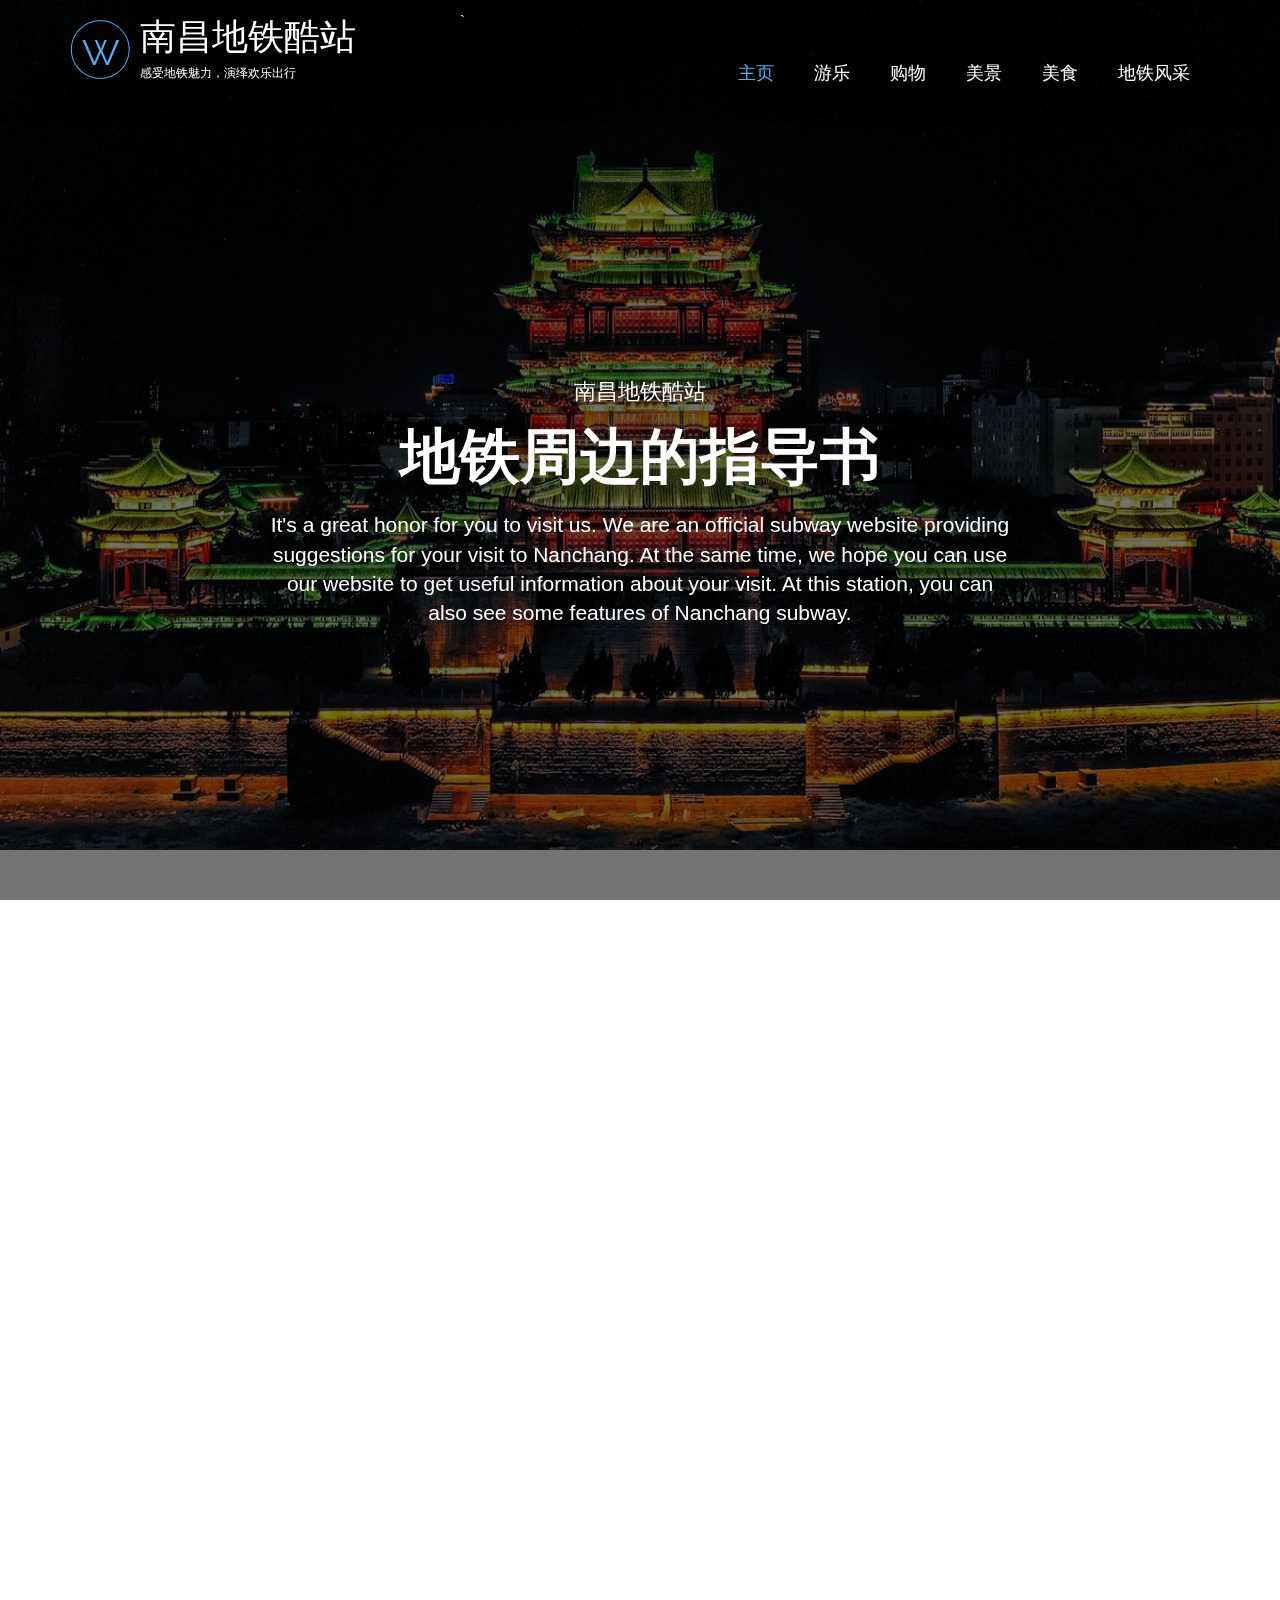
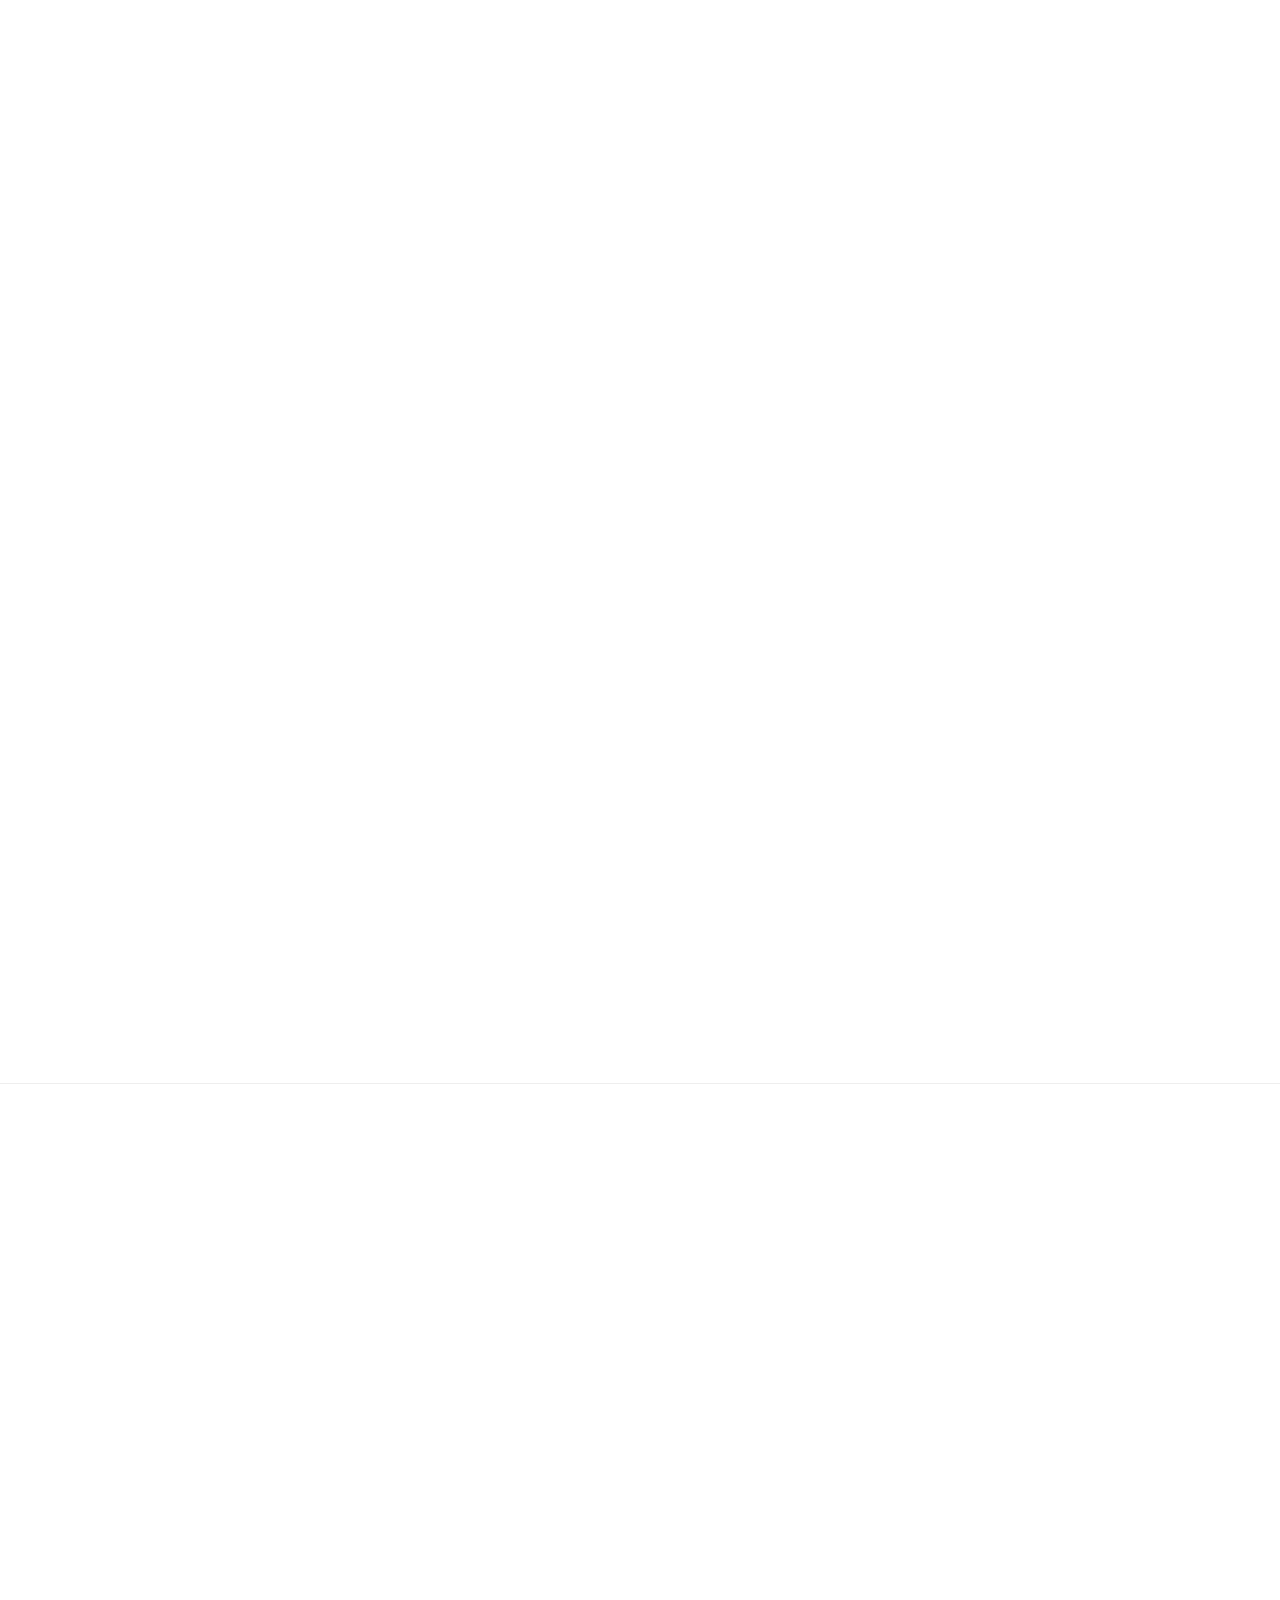
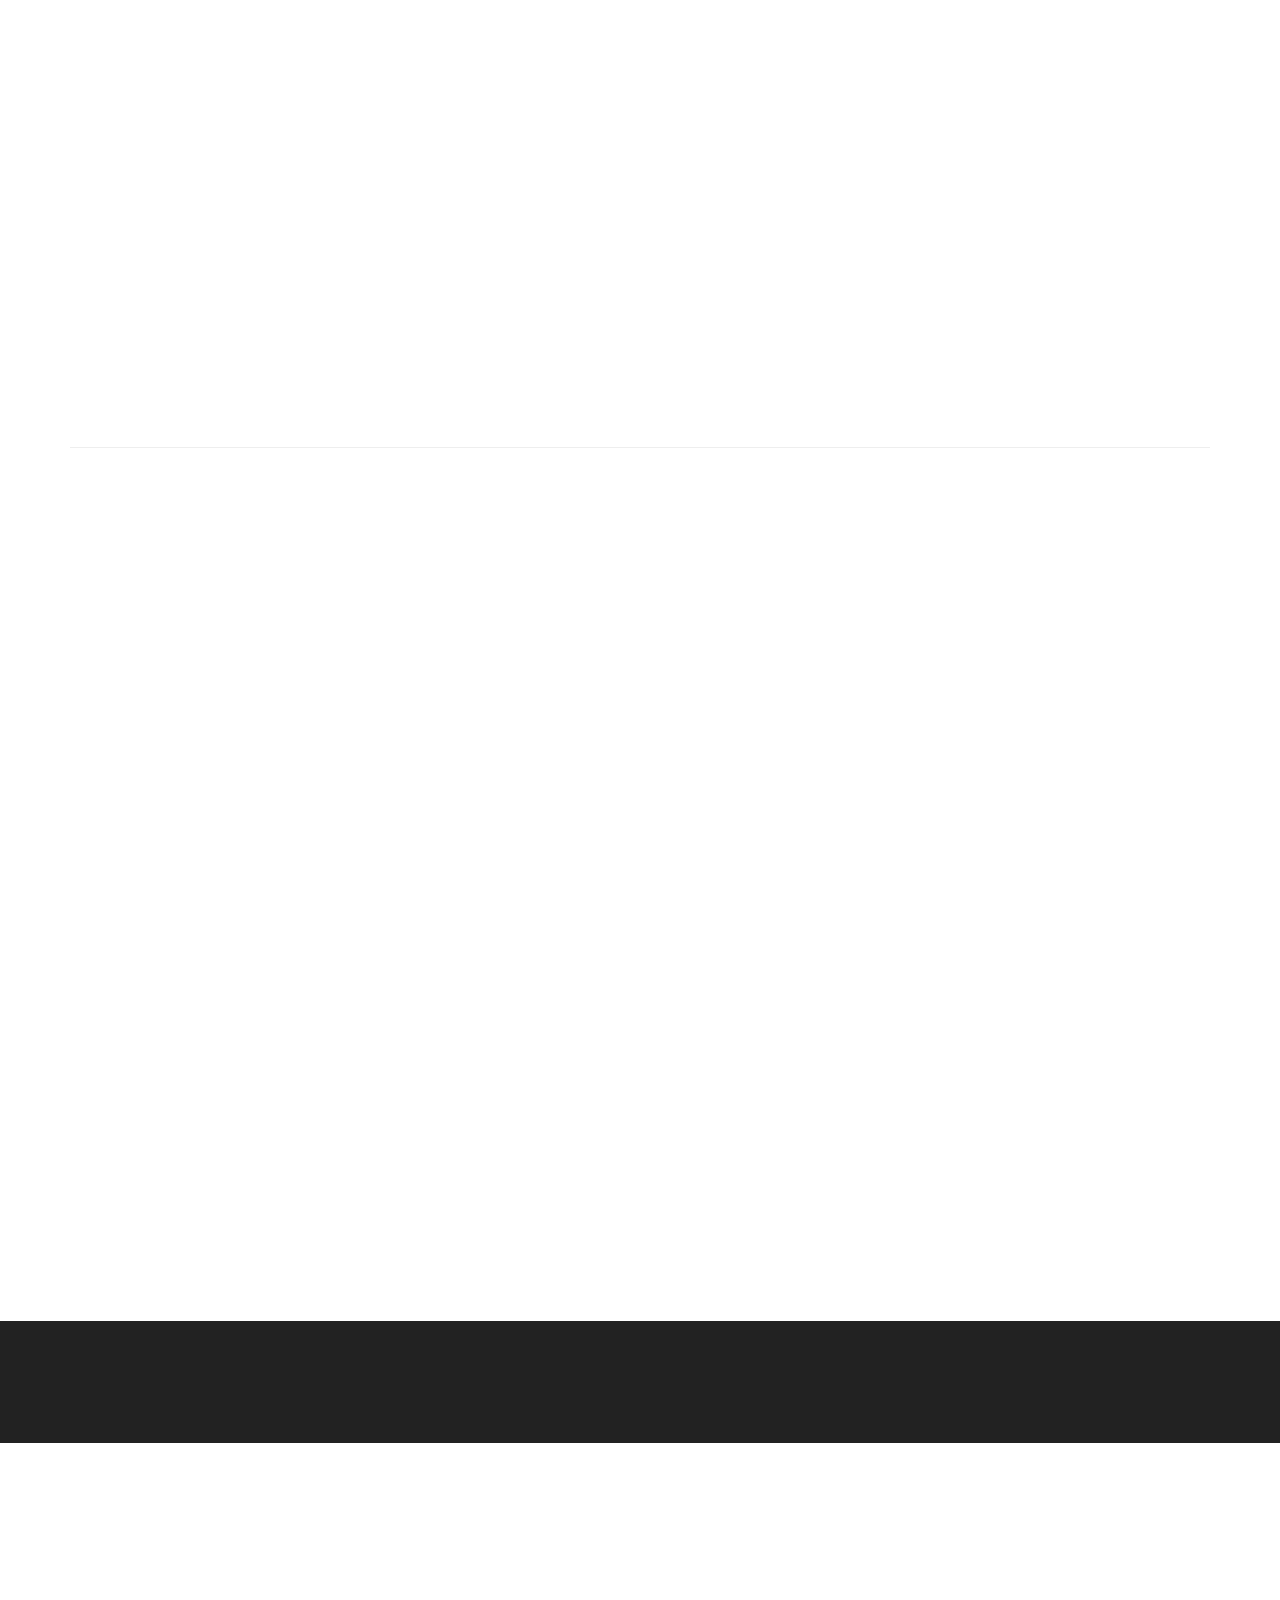
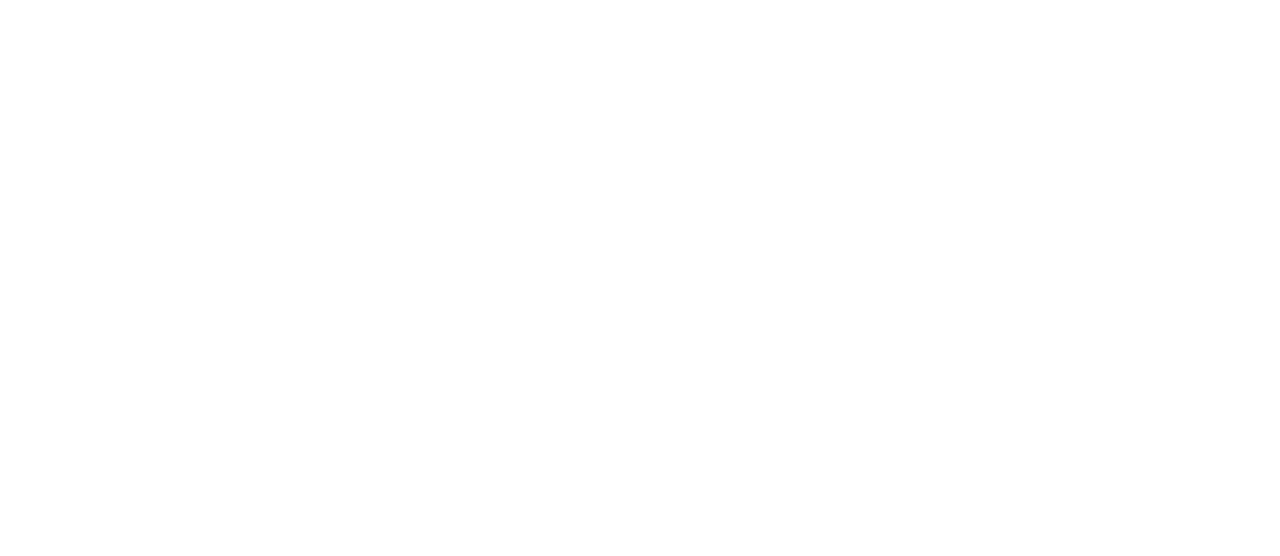
==== 网页大作业/code/code/index/index.html @ d095edf4 "主页" ====
﻿
<!DOCTYPE HTML>
<html>
   <head>
      <meta http-equiv="Content-Type" content="text/html; charset=UTF-8">
      <meta name="description" content="NanChang Metro/Subway HTML5">
      <meta name="author" content="NCU Software Xzh Zry Lzg">
      <meta name="viewport" content="width=device-width, initial-scale=1.0">
      <link rel="stylesheet" type="text/css" href="../css/bootstrap.css">
      <link rel="stylesheet" type="text/css" href="../css/font-awesome.4.6.0.css">
      <link href="../css/lightbox.css" rel="stylesheet" />
      <link href="../css/animate.min.css" rel="stylesheet">
      <link href="../css/style.css" rel="stylesheet">
   </head>
  <body>
      <header class="header fixed clearfix navbar navbar-fixed-top">
        <div class="container">
          <div class="row">
            <div class="col-md-4">
              <div class="header-left clearfix">
                <div class="logo smooth-scroll">
                  <a href="#"><img id="logo" src="../images/logo.png" alt="Worthy"></a>
                </div>
                
                <div class="site-name-and-slogan smooth-scroll">
                  <div class="site-name"><a href="">南昌地铁酷站</a></div>
                  <div class="site-slogan">感受地铁魅力，演绎欢乐出行</div>
                </div>
              </div>         
            </div>
           
              <div class="col-md-8">
                <div class="header-right clearfix">  
                  <div class="main-navigation animated">
                    `<nav class="navbar navbar-default" role="navigation">
                      <div class="container-fluid">
                        <div class="navbar-header">
                          <button type="button" class="navbar-toggle" data-toggle="collapse" data-target="#navbar-collapse-1">
                            <span class="sr-only">Toggle navigation</span>
                            <span class="icon-bar"></span>
                            <span class="icon-bar"></span>
                            <span class="icon-bar"></span>
                          </button>
                        </div>
                        <div class="collapse navbar-collapse scrollspy smooth-scroll" id="navbar-collapse-1">
                          <ul class="nav navbar-nav navbar-right">
                            <li class="active"><a href="">主页</a></li>
                            <li><a href="#">游乐</a></li>
                            <li><a href="#">购物</a></li>
                            <li><a href="#">美景</a></li>
                            <li><a href="#">美食</a></li>
                            <li><a href="#">地铁风采</a></li>
                          </ul>
                        </div>
                      </div>
                    </nav>
                  </div>
                </div>
              </div>
        </div>
      </div>
    </header>  


      <!-- 以上部分加入到你们的网页中去 -->


          <div id="banner" class="banner">
              <div id="circleContent" class="carousel slide">
            <div class="banner-image" style="position: relative; z-index: 0; background: none;">
              <div class="backstretch" style="left: 0px; top: 0px; margin: 0px; padding: 0px; height: 850px; width: 1730px; z-index: -999998; position: absolute;">
                  
                <div class="carousel-inner wow pulse">
                    <div class="item active">
                        <img style="height: 850px; width: 1730px;" src="../images/滕王阁.jpg" alt="First slide">
                        <div class="carousel-caption"></div>
                    </div>
                    <div class="item">
                        <img style="height: 850px; width: 1730px;" src="../images/八一大桥.jpg" alt="Second slide">
                        <div class="carousel-caption"></div>
                    </div>
                    <div class="item">
                        <img style="height: 850px; width: 1730px;" src="../images/万达茂.jpg" alt="Third slide">
                        <div class="carousel-caption"></div>
                    </div>
                     <div class="item">
                        <img style="height: 850px; width: 1730px;" src="../images/世纪广场.jpg" alt="Four slide">
                        <div class="carousel-caption"></div>
                    </div>
                </div>
                
              </div>
              </div>
            </div>
            <div class="banner-caption">
              <div class="container">
                <div class="row">
                  <div class="col-md-8 col-md-offset-2 object-non-visible animated object-visible fadeIn" data-animation-effect="fadeIn">
                    <h3 class="text-center">南昌地铁酷站</h3>
                    <h1 class="text-center"> 地铁周边的指导书</h1>
                    <p class="lead text-center">It's a great honor for you to visit us. We are an official subway website providing suggestions for your visit to Nanchang. At the same time, we hope you can use our website to get useful information about your visit. At this station, you can also see some features of Nanchang subway.</p>
                  </div>
                </div>
              </div>
            </div>
          </div>
          
               
      <div class="section clearfix object-non-visible" data-animation-effect="fadeIn">
        <div class="container">
          <div class="row">
            <div class="col-md-12 wow bounceIn">
              <h1 id="about" class="title text-center">便捷 <span>南昌</span></h1>
              <p class="lead text-center">你可以方便快捷的乘坐地铁，通过使用手机APP"鹭鹭行"</p>
              <hr>
              <div class="space"></div>
              <div class="row">
                <div class="col-md-6">
                  <img class="wow bounceInLeft" src="../images/鹭鹭.png" alt="鹭鹭吉祥物">
                  <div class="space"></div>
                </div>
                <div class="col-md-6 wow bounceInRight">
                  <br><br>
                    <p><br>"鹭鹭行APP"</p>
                    <p>10月15日上午，南昌地铁“鹭鹭行”APP上线启动仪式在1号线秋水广场站举行，南昌地铁移动支付扫码过闸功能正式试运营。</p>
                    <p class="xuzhi">使用须知：</p>
                    <ul class="list-unstyled">
                      <li><i class="fa fa-caret-right pr-10 text-colored"></i> 用户在下载“鹭鹭行”APP后，绑定任意一张“62”开头的银联卡并进行实名认证，即可扫码进出站</li>
                      <li><i class="fa fa-caret-right pr-10 text-colored"></i> 南昌地铁1号线、2号线首通段共40个站点均已实现两对进出站闸机扫码功能，并且之后会逐步实现全线所有闸机扫码进出站</li>
                      <li><i class="fa fa-caret-right pr-10 text-colored"></i> “鹭鹭行”APP将陆续开通银联IC卡、银联闪付过闸等支付方式，为广大乘客和外地游客提供更为便捷的出行体验</li>
                      <li><i class="fa fa-caret-right pr-10 text-colored"></i> ”鹭鹭行”APP在为乘客提供扫码乘车服务的同时，还设置了站点导航、班车查询、失物招领、城市生活等便民服务版块，极大程度地方便了市民出行</li>
                      <li><i class="fa fa-caret-right pr-10 text-colored"></i> “鹭鹭行”APP后续将继续升级应用，为市民提供公共、生活、娱乐、商业等地铁出行综合服务，全方位地满足广大市民地铁出行的需求，让“便捷出行”升级为“智慧出行”。</li>
                    </ul>
                  </div>
              </div>
              
              <hr/>
              <div class="space"></div>
              <div class="space"></div>
              <div  class="row">
                <div class="col-md-12 wow bounceIn">
                  <h1 id="about" class="title text-center">食在 <span>南昌</span></h1>
                  <p class="lead text-center">你可以通过本站获取到美食信息，满足你的吃货欲望</p>
                </div>
              </div>
              <hr>
              <div class="space"></div>
              <div class="space"></div>
              <div class="space"></div>
              <div class="row">  	 			
                  <div class="text-center col-md-4" >
                        <a href="../images/南昌拌粉.jpg" data-lightbox="roadtrip" data-title="南昌拌粉是江西省南昌市的一道风味小吃，属赣菜系。将米粉放入沸水中涮热后装盘
                        并放入剁椒、花生米、萝卜丁、食用油、酱油、葱花等佐料调拌而成，可根据个人口味进行佐料的比例搭配。一般南昌人吃米粉，主要是凉拌米粉、炒米粉、泡米粉，也可搭配到别的菜肴里
                        。"><img  src="../images/南昌拌粉.jpg"  alt="div1-1" class="img-circle img-thumbnail wow rollIn" 
                                  data-wow-duration="1.5s" data-wow-delay="0s" style="background-color: #FFFFB4FF;"></a> 
                                  <hr>
                                  <div class="space"></div>
                                  <p class=" wow rollIn" data-wow-duration="1.5s" data-wow-delay="0s">南昌拌粉</p>
                                  <div class="space"></div>
                   </div>
                   
                  <div class="text-center col-md-4">
                        <a href="../images/瓦罐汤.jpg" data-lightbox="roadtrip" data-title="南昌煨汤，又名南昌瓦罐汤。尤以南昌民间饭庄最为有名，是江西南昌地区的特色名菜，
                        完全采用民间传统的煨汤方法，以土质陶器为瓦罐，精配食物，加以天然矿泉水为原料，置入1米方圆的巨型大缸内，以硬质木炭火恒温传统式六面受热，煨制达7小时
                        以上，过程是160℃煨2 到3小时，接着降温到120℃煨2个小时左右，再用文火慢慢煨。汤馆每天一大早就选用上好原料现煲的小罐汤在一人高的大缸中，慢火煨一天后就变成了又浓又香的滋补品。
                        瓦罐的妙处在于土质陶器，秉阴阳之性含五行之功效，久煨之下原料鲜味及营养成分充分溶解于汤中，其
                        味鲜香淳浓。"><img src="../images/瓦罐汤.jpg" alt="div1-2" class="img-circle img-thumbnail wow rollIn" data-wow-duration="1.5s" data-wow-delay="0s"style="background-color: #FFFFB4FF;"></a>
                        <hr>
                        <div class="space"></div>
                        <p class=" wow rollIn" data-wow-duration="1.5s" data-wow-delay="0s">瓦罐汤</p>
                        <div class="space"></div>
                  </div>
           
                  <div class="text-center col-md-4">	
                        <a href="../images/蒜蓉小龙虾.jpg" data-lightbox="roadtrip" data-title="蒜蓉小龙虾：远远的就能闻到香气扑鼻，虾肉Q弹十分入味，虾黄满满。 剥掉虾味吃法非常的
                        简单腌制虾壳一掰开就能将整个虾全部取出。最后一步捏住虾皇扯开身子，把虾线去掉之后。吓背上的红皮那层肉。千万不要扔掉。那里的虾青素最多虾青素有着防衰老的作用，味道好吃，
                        而且还特别的美味。这样一道美味又好吃的蒜蓉"><img src="../images/蒜蓉小龙虾.jpg" alt="div1-3" class="img-circle img-thumbnail wow rollIn" data-wow-duration="1.5s"
                         data-wow-delay="0s" style="background-color: #FFFFB4FF;"></a>      
                        <hr>
                                  <div class="space"></div>
                                  <p class=" wow rollIn" data-wow-duration="1.5s" data-wow-delay="0s">蒜蓉小龙虾</p>
                                  <div class="space"></div>
                  </div>	   	 		  	
                  </div>
              </div>
              <div class="space"></div>
              <div class="space"></div>
            </div>
          </div>
        </div>
    </div>

    <div  class="row">
      <div class="col-md-12 wow bounceIn">
        <h1 id="about" class="title text-center">玩在 <span>南昌</span></h1>
        <p class="lead text-center">通过本站你可以获得如何通过地铁路线，把南昌玩一个遍</p>
      </div>
    </div>
    <hr>
    <div class="container">
        <div  class="row">
          <div class="col-md-2" >
            
          </div>
            <div class="col-md-8" >
                <img class="wow rollIn" src="../images/南昌地铁.png" ></img> 
            </div>  
            <div class="col-md-2" >
            
              </div>

              <div class="container wow bounceIn" data-wow-duration="1.0s"
              data-wow-delay="1.5s"  style="position: relative;">
                  <div class="labels">
                  <a id="label1" class="label" href="#" style="display: inline;"><font style="vertical-align: inherit;"><font style="vertical-align: inherit;">
                   </font></font><p><font style="vertical-align: inherit;"><img class="col-md-6" src="../images/瑶湖.jpg" style="position: relative; width: 400px;height:400px"></img>
                    <font class="col-md-6" style="top:50px;vertical-align: inherit;">瑶湖坐落于南昌市高新区，是南昌地区最大的内陆天然湖泊，现有水面15.25平方公里，是南昌地区最大的天然湖泊。与南昌市已开发的青山湖
                      ，艾溪湖连成一线，昌万公路贯穿湖心而过，福银高速（G70）沿湖东侧而过。<br>瑶湖坐落于南昌市高新区，瑶湖湖面呈长方形，自南向北分为上瑶湖、中瑶湖、下瑶湖。湖盆平坦，湖面开阔，碧水盈盈，春
                      夏之际，荷花吐艳，经菱飘香游鱼嬉戏婀娜秀美；秋色之时，数以万计的珍奇候鸟遨游湖面，一片莺歌燕舞景象，美不胜收。</font></font></p>
                  <span>
                  </span></a>
                  <a id="label2" class="label" href="#" style="display: inline;"><font style="vertical-align: inherit;"><font style="vertical-align: inherit;">
                   </font></font><p><font style="vertical-align: inherit;"><img class="col-md-6"  src="../images/滕王阁.jpg" style="position: relative; width: 400px;height:400px"></img>
                    <font class="col-md-6" style="top:20px;vertical-align: inherit;">滕王阁，江南三大名楼之一，位于江西省南昌市西北部沿江路赣江东岸，始建于唐永徽四年（公元653年），因唐太宗李世民之弟——滕王李元婴始建而得
                      名，又因初唐诗人王勃诗句“落霞与孤鹜齐飞，秋水共长天一色”而流芳后世。
                      <br><br>
                        唐贞观十三年（公元639年），唐高祖李渊第二十二子、唐太宗李世民之弟李元婴被封于山东滕州，为滕王。他于滕州筑一阁楼名曰“滕王阁”（已被毁）。唐显庆四年（公元659年），
                        滕王李元婴调任江南洪州（今江西南昌）都督，因其思念故地滕州，修筑了著名的“滕王阁”。滕王阁因王勃的《滕王阁序》为后人熟知，成为永恒的经典。
                        <br><br>
                        滕王阁与湖北武汉黄鹤楼、湖南岳阳楼并称为“江南三大名楼”。历史上的滕王阁先后共重建达29次之多，屡毁屡建。
                        <br><br>
                        2018年10月29日，南昌滕王阁旅游区被文化和旅游部批准为国家AAAAA级旅游景区。</font></font></p>
                  <span>
                  </span></a>
                  <a id="label3" class="label" href="#" style="display: inline;"><font style="vertical-align: inherit;"><font style="vertical-align: inherit;">
                  </font></font><p><font style="vertical-align: inherit;"><img class="col-md-6"  src="../images/八一广场.jpg" style="position: relative; width: 400px;height:400px"></img>
                    <font class="col-md-6" style="top:50px;vertical-align: inherit;">八一广场
                      如今的八一广场，于八一南昌起义暨建军90周年时重新改造亮相，美轮美奂，又被人称为万人广场，开阔的空地上可容万人，平时早晨也会有很多喜欢放风筝
                      的老者，如果航拍，我比较建议在早晨8点以后，而且是限高区域（120米）。 </font></font></p>
                  <span>
                  </span></a>
                  <a id="label4" class="label" href="#" style="display: inline;"><font style="vertical-align: inherit;"><font style="vertical-align: inherit;">
                  </font></font><p><font style="vertical-align: inherit;"><img class="col-md-6" src="../images/秋水广场.jpg" style="position: relative; width: 400px;height:400px"></img>
                    <font class="col-md-6" style="top:50px; vertical-align: inherit;">江西南昌，人杰地灵，南昌市秋水广场于2004年1月28日落成，位于南昌市红谷滩新区的赣江之滨，与名振天下的滕王阁隔江相望，依《滕王
                      阁序》中名句“落霞与孤鹜齐飞，秋水共长天一色”而命名，位于江西省南昌市红谷滩新区的赣江之滨，秋水广场东边是赣江，西边是南昌市委、市政府，南边是南昌大桥，北边是八一大桥，和秋水广场连在一起的是
                      赣江市民公园全亚洲最高最大的音乐喷泉群，南昌市秋水广场广场总体平面为月牙形，依江而立。江岸线长1100米，最宽处110米。世界第二超级音乐喷泉 南昌秋水广场拥有目前全国最大的音乐喷泉群。 音乐喷泉位于秋水
                      广场的中心地带，秋水广场的临江位置建有一个长280米、宽25米的大型江边悬挑平台。共配置了包括中心主喷、环形高喷、圆形摇摆喷泉和数控跑泉在内的共22个水景，水景长达800米，共装有636台水泵、1591个喷头，秋水
                      广场喷泉主喷为128米，秋水广场音乐喷泉为亚洲最大的音乐喷泉群，是国际化观光旅游的大型休闲广场。</font></font></p>
                  <span>
                  </span></a>
                  <a id="label5" class="label" href="#" style="display: inline;"><font style="vertical-align: inherit;"><font style="vertical-align: inherit;">
                  </font></font><p><font style="vertical-align: inherit;"><img class="col-md-6" src="../images/艾溪湖.jpg" style="position: relative; width: 400px;height:400px"></img>
                    <font class="col-md-6" style="top:50px;vertical-align: inherit;">艾溪湖湿地公园是江西省南昌市唯一的一块典型城市天然湿地，位于高新开发区艾溪湖东岸，占地2500余亩，于2007年9月开建。
                    <br>洪城之东，有艾田数亩，葱郁茂盛，有溪穿田而过，土人谓之“艾溪”，溯流而上，有洼地数顷，水汇聚于此，渐成汪洋之势，曰:“艾溪湖”。登临高处，放眼望去，碧波荡漾，气象万千，俨然有洞庭之魂、鄱阳之势力，其美非言辞能达。
                  <br>公园建成后,逐步与天香园候鸟公园连为一体,成为鄱阳湖候鸟通道。而艾溪湖4.5平方公里的水面也将与2500余亩土地一起将构成自然、立体的森林湿地体系，成为南昌继梅岭之后的又一个天然绿肺。</font></font></p>
                  <span>
                  </span></a>
                  </div>
                  <div class="description"><p></p><a href="#"><font style="vertical-align: inherit;"><font style="vertical-align: inherit;"><i class="fa fa-paper-plane" style="font-size:24px"></i>
                  </font></font></a></div>
                  
                  </div>

          </div>
    </div>
    
    <div class="space"></div>
    <div class="space"></div>
    <div class="space"></div>
    
    <div class="section">
      <div class="container">
        <h1 id="about" class="title text-center wow bounceIn">地铁<span>风采</span></h1>
        <div class="separator"></div>
        <p class="lead text-center wow bounceIn">在我们网站你可以看到南昌地铁的”风采“</p>
        <br>
        <hr>
       <div class="row object-non-visible" data-animation-effect="fadeIn">
        <div class="col-md-12">
      
              <div class="filters text-center">
                <ul class="nav nav-pills">
                  <li class="active"><a href="#" data-filter="*">All</a></li>
                  <li><a href="#" data-filter=".pepole">人物</a></li>
                  <li><a href="#" data-filter=".view">景色</a></li>
                  <li><a href="#" data-filter=".lu">小鲜鹭</a></li>
                  <li><a href="#" data-filter=".yi">一号线</a></li>
                </ul>
              </div>
                  <div class="isotope-container row grid-space-20" style="position: relative; height: 598.968px;">
                  <div class="col-sm-6 col-md-3 isotope-item pepole" style="position: absolute; left: 0px; top: 0px;">
                  <div class="image-box">
                  <div class="overlay-container">
                  <img src="../images/人物1.jpg" alt="">
                  <a class="overlay" data-toggle="modal" data-target="#project-1">
                  <i class="fa fa-search-plus"></i>
                  <span>《小鲜鹭疏导客流显威力》——南昌地铁党旗红摄影大赛一等奖</span>
                  </a>
                  </div>
                  <a class="btn btn-default btn-block" data-toggle="modal" data-target="#project-1">肖敏华（集团团委）</a>
                  </div>
                  
                  
                  
                  </div>
                  <div class="col-sm-6 col-md-3 isotope-item view" style="position: absolute; left: 242px; top: 0px;">
                  <div class="image-box">
                  <div class="overlay-container">
                  <img src="../images/瑶湖郁金香花展.jpg" alt="">
                  <a class="overlay" data-toggle="modal" data-target="#project-2">
                  <i class="fa fa-search-plus"></i>
                  <span>瑶湖郁金香花展</span>
                  </a>
                  </div>
                  <a class="btn btn-default btn-block" data-toggle="modal" data-target="#project-2">摄影：丁南昌</a>
                  </div>
                  
                  
                  
                  </div>
                  <div class="col-sm-6 col-md-3 isotope-item yi" style="position: absolute; left: 485px; top: 0px;">
                  <div class="image-box">
                  <div class="overlay-container">
                  <img src="../images/一号1.jpg" alt="">
                  <a class="overlay" data-toggle="modal" data-target="#project-3">
                  <i class="fa fa-search-plus"></i>
                  <span>2015年9月9日，1号线开始全线试运行</span>
                  </a>
                  </div>
                  <a class="btn btn-default btn-block" data-toggle="modal" data-target="#project-3">1号线开始全线试运行</a>
                  </div>
                  
                  
                  
                  </div>
                  <div class="col-sm-6 col-md-3 isotope-item lu" style="position: absolute; left: 727px; top: 0px;">
                  <div class="image-box">
                  <div class="overlay-container">
                  <img src="../images/小鲜鹭1.jpg" alt="">
                  <a class="overlay" data-toggle="modal" data-target="#project-4">
                  <i class="fa fa-search-plus"></i>
                  <span>志愿者“小鲜鹭”</span>
                  </a>
                  </div>
                  <a class="btn btn-default btn-block" data-toggle="modal" data-target="#project-4">志愿者合影一</a>
                  </div>
                  
                  
                  
                  </div>
                  <div class="col-sm-6 col-md-3 isotope-item lu" style="position: absolute; left: 0px; top: 199px;">
                  <div class="image-box">
                  <div class="overlay-container">
                  <img src="../images/小鲜鹭2.jpg" alt="">
                  <a class="overlay" data-toggle="modal" data-target="#project-5">
                  <i class="fa fa-search-plus"></i>
                  <span>志愿者“小鲜鹭”</span>
                  </a>
                  </div>
                  <a class="btn btn-default btn-block" data-toggle="modal" data-target="#project-5">志愿者合影二</a>
                  </div>
                  
                  
                  
                  </div>
                  <div class="col-sm-6 col-md-3 isotope-item yi" style="position: absolute; left: 242px; top: 199px;">
                  <div class="image-box">
                  <div class="overlay-container">
                  <img src="../images/一号2.jpg" alt="">
                  <a class="overlay" data-toggle="modal" data-target="#project-6">
                  <i class="fa fa-search-plus"></i>
                  <span>1号线试运营基本条件顺利通过专家评审</span>
                  </a>
                  </div>
                  <a class="btn btn-default btn-block" data-toggle="modal" data-target="#project-6">2015年12月10日</a>
                  </div>
                  
                  
                  
                  </div>
                  <div class="col-sm-6 col-md-3 isotope-item pepole" style="position: absolute; left: 485px; top: 199px;">
                  <div class="image-box">
                  <div class="overlay-container">
                  <img src="../images/人物2.jpg" alt="">
                  <a class="overlay" data-toggle="modal" data-target="#project-7">
                  <i class="fa fa-search-plus"></i>
                  <span>《轨道医生》——南昌地铁党旗红摄影大赛二等奖</span>
                  </a>
                  </div>
                  <a class="btn btn-default btn-block" data-toggle="modal" data-target="#project-7">查海宁（运营分公司）</a>
                  </div>
                  
                  
                  
                  </div>
                  <div class="col-sm-6 col-md-3 isotope-item yi" style="position: absolute; left: 727px; top: 199px;">
                  <div class="image-box">
                  <div class="overlay-container">
                  <img src="../images/一号3.jpg" alt="">
                  <a class="overlay" data-toggle="modal" data-target="#project-8">
                  <i class="fa fa-search-plus"></i>
                  <span>1号线实现全线“洞通”</span>
                  </a>
                  </div>
                  <a class="btn btn-default btn-block" data-toggle="modal" data-target="#project-8">2014年12月26日</a>
                  </div>
                  
                  
                  
                  </div>
                  <div class="col-sm-6 col-md-3 isotope-item pepole" style="position: absolute; left: 0px; top: 399px;">
                  <div class="image-box">
                  <div class="overlay-container">
                  <img src="../images/人物3.jpg" alt="">
                  <a class="overlay" data-toggle="modal" data-target="#project-9">
                  <i class="fa fa-search-plus"></i>
                  <span>《汗洒工地 志在心头 》——南昌地铁党旗红摄影大赛三等奖</span>
                  </a>
                  </div>
                  <a class="btn btn-default btn-block" data-toggle="modal" data-target="#project-9">曾浩（运营分公司）</a>
                  </div>
                  
                  
                  
                  </div>
                  <div class="col-sm-6 col-md-3 isotope-item pepole" style="position: absolute; left: 242px; top: 399px;">
                  <div class="image-box">
                  <div class="overlay-container">
                  <img src="../images/人物4.jpg" alt="">
                  <a class="overlay" data-toggle="modal" data-target="#project-10">
                  <i class="fa fa-search-plus"></i>
                  <span>《工地党旗红》——南昌地铁党旗红摄影大赛三等奖</span>
                  </a>
                  </div>
                  <a class="btn btn-default btn-block" data-toggle="modal" data-target="#project-10">吕习文（运营分公司）</a>
                  </div>
                  
                  
                  
                  </div>
                  <div class="col-sm-6 col-md-3 isotope-item pepole" style="position: absolute; left: 485px; top: 399px;">
                  <div class="image-box">
                  <div class="overlay-container">
                  <img src="../images/人物5.jpg" alt="">
                  <a class="overlay" data-toggle="modal" data-target="#project-11">
                  <i class="fa fa-search-plus"></i>
                  <span>《钢铁铸就》——南昌地铁党旗红摄影大赛二等奖</span>
                  </a>
                  </div>
                  <a class="btn btn-default btn-block" data-toggle="modal" data-target="#project-11">叶昌文（1号线5标）</a>
                  </div>
                  
                  
                  
                  </div>
                  <div class="col-sm-6 col-md-3 isotope-item yi" style="position: absolute; left: 727px; top: 399px;">
                  <div class="image-box">
                  <div class="overlay-container">
                  <img src="../images/一号4.jpg" alt="">
                  <a class="overlay" data-toggle="modal" data-target="#project-12">
                  <i class="fa fa-search-plus"></i>
                  <span>2014年6月29日，南昌轨道交通1号线首列车到达瑶湖定修段</span>
                  </a>
                  </div>
                  <a class="btn btn-default btn-block" data-toggle="modal" data-target="#project-12">1号线首列车</a>
                  </div>
             </div>
            </div>
          </div>
         </div>
        </div>
      </div>
      

      <!-- 以下部分加入到你们的网页中去 -->
      <div class="default-bg space">
          <div class="container">
            <div class="row">
              <div class="col-md-8 col-md-offset-2">
                 <h1 class="text-center wow bounceInLeft">欢迎加入我们，或者给予我们指导意见</h1>
              </div>
            </div>
          </div>
      </div>
      <footer id="footer">
        <div class="footer section">
          <div class="container">
            <h1 class="title text-center wow bounce" id="contact">联系 我们</h1>
            <div class="space"></div>
            <div class="row">
              <div class="col-sm-6 wow bounceInLeft">
                <div class="footer-content">
                <p class="large">本网站是我们的一个Html5的大作业，当然会有很多不完善的地方，如果你有创意可以让我们网站改进，我们会虚心的接受您的提议，请通过右边发信息给我们</p>
                  <ul class="list-icons">
                    <li><i class="fa fa-map-marker pr-10"></i> 南昌大学软件学院, 330000</li>
                    <li><i class="fa fa-phone pr-10"></i>+86 15970607531</li>
                    <li><i class="fa fa-fax pr-10"></i>+86 15970607531</li>
                    <li><i class="fa fa-envelope-o pr-10"></i> your@email.com</li>
                  </ul>
                  <ul class="social-links wow bounceInLeft">
                      <li class="facebook"><a target="_blank"   href="#"><i class="fa fa-facebook"></i></a></li>
                      <li class="twitter"><a target="_blank"    href="#"><i class="fa fa-twitter"></i></a></li>
                      <li class="googleplus"><a target="_blank" href="#"><i class="fa fa-google-plus"></i></a></li>
                      <li class="skype"><a target="_blank"      href="#"><i class="fa fa-skype"></i></a></li>
                      <li class="linkedin"><a target="_blank"   href="#"><i class="fa fa-linkedin"></i></a></li>
                      <li class="youtube"><a target="_blank"    href="#"><i class="fa fa-youtube"></i></a></li>
                      <li class="flickr"><a target="_blank"     href="#"><i class="fa fa-flickr"></i></a></li>
                      <li class="pinterest"><a target="_blank"  href="#"><i class="fa fa-pinterest"></i></a></li>
                  </ul>
                </div>
              </div>

            <div class="col-sm-6 wow bounceInRight">
            <div class="footer-content">
            <form role="form" id="footer-form">
            <div class="form-group has-feedback">
            <label class="sr-only" for="name2">姓名</label>
            <input type="text" class="form-control" id="name2" placeholder="姓名" name="name2" required="">
            <i class="fa fa-user form-control-feedback"></i>
            </div>
            <div class="form-group has-feedback">
            <label class="sr-only" for="email2">邮箱</label>
            <input type="email" class="form-control" id="email2" placeholder="邮箱" name="email2" required="">
            <i class="fa fa-envelope form-control-feedback"></i>
            </div>
            <div class="form-group has-feedback">
            <label class="sr-only" for="message2">您提出来的宝贵意见，或者给我们的赞许</label>
            <textarea class="form-control" rows="8" id="message2" placeholder="您提出来的宝贵意见，或者给我们的赞许" name="message2" required=""></textarea>
            <i class="fa fa-pencil form-control-feedback"></i>
            </div>
            <input type="submit" value="发送" class="btn btn-default">
            </form>
            </div>
            </div>
            </div>
          </div>
        </div>
        <div class="subfooter wow bounceInUp">
            <div class="container">
              <div class="row">
                <div class="col-md-12">
                  <p class="text-center">Copyright © 2019 by 徐梓涵&张如意&罗振纲</p>
                </div>
              </div>
            </div>
        </div>

    <script src="../js/jquery.min.js"></script>
    <script src="../js/index.js"></script>
    <script src="../js/wow.min.js"></script>
    <script src="../js/bootstrap.js"></script>
    <script src="../js/modernizr.js"></script> 
    <script src="../js/isotope.pkgd.min.js"></script> 
    <script src="../js/jquery.backstretch.min.js"></script>
    <script src="../js/jquery.appear.js"></script>
    <script src="../js/tamplate.js"></script>
    <script src="../js/lightbox.js"></script>
    <script src="../js/jquery-ui.min.js"></script>
    <script>
      new WOW().init();
    </script>
    <script>
        lightbox.option({
          'resizeDuration': 300,
          'wrapAround': true,
          'maxWidth':800,
          'maxHeight':700
        })
    </script>
</html>
---- 网页大作业/code/code/css/style.css ----
body {
	font-family: open sans,sans-serif
}

.site-name {
	font-family: raleway,sans-serif
}

html,body {
	height: 100%
}

body {
	font-size: 15px;
	line-height: 1.5;
	color: #333;
	background-color: #fff;
	position: relative
}

h1,h2,h3,h4,h5,h6 {
	color: #333
}

h1 {
	font-size: 38px;
	font-weight: 700;
	margin-bottom: 20px
}

h2 {
	font-size: 28px;
	margin-bottom: 15px
}

h3 {
	font-size: 22px
}

h4 {
	font-size: 18px;
	font-weight: 700
}

h5 {
	font-size: 16px;
	text-transform: uppercase;
	font-weight: 700
}

h6 {
	font-weight: 700
}

h1 span,h2 span,h3 span,h4 span {
	color: #339beb
}

.text-colored {
	color: #55acee
}

a {
	color: #55acee
}

a:hover {
	color: #339beb
}

a:focus,a:active {
	outline: none
}

.large {
	font-size: 18px
}

img {
	display: block;
	max-width: 100%;
	height: auto
}

.list-unstyled li {
	padding: 5px 0
}

.list-horizontal {
	padding: 15px 0
}

.list-horizontal-item img {
	display: block;
	margin: 0 auto
}

.list-icons {
	padding: 0;
	margin: 20px 0;
	list-style: none;
	font-size: 18px
}

.list-icons li {
	padding: 0 0 15px
}

blockquote {
	border-left: none;
	padding-left: 0;
	padding-right: 0
}

.title {
	margin-top: 0
}

.header {
	color: #fff;
	background-color: rgba(0,0,0,.1);
	padding: 10px 0;
	-webkit-transition: all .2s ease-in-out;
	-moz-transition: all .2s ease-in-out;
	-o-transition: all .2s ease-in-out;
	-ms-transition: all .2s ease-in-out;
	transition: all .2s ease-in-out
}

.banner {
	width: 100%;
	height: 100%;
	min-height: 100%;
	position: relative;
	color: #fff
}

.banner-image {
	vertical-align: middle;
	min-height: 100%;
	width: 100%
}

.banner:after {
	position: absolute;
	top: 0;
	left: 0;
	right: 0;
	bottom: 0;
	background-color: rgba(0,0,0,.55);
	content: "";
}

.banner-caption {
	position: absolute;
	top: 40%;
	width: 100%;
	z-index: 2
}

.subfooter {
	background-color: #fafafa;
	border-top: 1px solid #f3f3f3;
	border-bottom: 1px solid #f3f3f3;
	padding: 40px 0
}

.section {
	background-color: #fff;
	padding: 80px 0
}

.default-bg {
	background-color: #222;
	color: #fff
}

.default-bg.blue {
	background-color: #55acee
}

.translucent-bg {
	color: #fff
}

.default-bg h1,.default-bg h2,.default-bg h3,.default-bg h4,.default-bg h5,.default-bg h6,.translucent-bg h1,.translucent-bg h2,.translucent-bg h3,.translucent-bg h4,.translucent-bg h5,.translucent-bg h6 {
	color: #fff
}

.default-bg blockquote footer,.translucent-bg blockquote footer {
	color: #ccc
}

.default-bg a,.translucent-bg a {
	color: #fff;
	text-decoration: underline
}

.default-bg a:hover,.translucent-bg a:hover {
	text-decoration: none
}

.translucent-bg {
	-webkit-background-size: cover!important;
	-moz-background-size: cover!important;
	-o-background-size: cover!important;
	background-size: cover!important;
	background-position: 50% 0;
	background-repeat: no-repeat;
	z-index: 1;
	position: relative
}

.translucent-bg .translucent-bg {
	margin-top: 80px;
	z-index: 3
}

.translucent-bg:after {
	content: "";
	position: absolute;
	top: 0;
	left: 0;
	z-index: 2;
	width: 100%;
	height: 100%;
	background-color: rgba(0,0,0,.7)
}

.translucent-bg.blue:after {
	background-color: rgba(85,172,238,.7)
}

.translucent-bg .container {
	z-index: 3;
	position: relative
}

.bg-image-1 {
	background: url(../images/bg-image-1.jpg) 50% 0 no-repeat
}

.bg-image-2 {
	background: url(../images/bg-image-2.jpg) 50% 0 no-repeat
}

.object-non-visible {
	opacity: 0;
	filter: alpha(opacity=0)
}

.object-visible,.touch .object-non-visible {
	opacity: 1!important;
	filter: alpha(opacity=100)!important
}

@-moz-document url-prefix() {
	.object-visible,.touch .object-non-visible {
		-webkit-transition: opacity .6s ease-in-out;
		-moz-transition: opacity .6s ease-in-out;
		-o-transition: opacity .6s ease-in-out;
		-ms-transition: opacity .6s ease-in-out;
		transition: opacity .6s ease-in-out
	}
}

.space {
	padding: 20px 0
}
.big-space {
	padding: 60px 0
}
.pr-10 {
	padding-right: 10px
}

.pl-10 {
	padding-left: 10px
}

.pb-clear {
	padding-bottom: 0
}

.banner-caption h1,.banner-caption h2,.banner-caption h3,.banner-caption h4,.banner-caption h5,.banner-caption h6 {
	color: #fff
}

.banner-caption h1 {
	font-size: 60px
}

.subfooter p {
	margin-bottom: 0
}

.btn {
	padding: 8px 15px;
	font-size: 14px;
	line-height: 1.42857143;
	min-width: 160px;
	text-align: center;
	border-radius: 0;
	text-transform: uppercase;
	-webkit-transition: all .2s ease-in-out;
	-moz-transition: all .2s ease-in-out;
	-ms-transition: all .2s ease-in-out;
	-o-transition: all .2s ease-in-out;
	transition: all .2s ease-in-out
}

.btn-default {
	color: #55acee;
	border: 1px solid #ccc
}

.btn-default:hover {
	color: #fff;
	background-color: #339beb;
	border-color: #339beb
}

.panel-group .panel {
	-webkit-border-radius: 0;
	-moz-border-radius: 0;
	border-radius: 0;
	border: none
}

.panel-default>.panel-heading {
	padding: 0;
	outline: none;
	border: none;
	-webkit-border-radius: 0;
	-moz-border-radius: 0;
	-o-border-radius: 0;
	border-radius: 0;
	width: 100%
}

.panel-default>.panel-heading+.panel-collapse>.panel-body {
	border: 1px solid #f0f0f0;
	border-top: none;
	background-color: #fafafa
}

.panel-heading a {
	font-weight: 400;
	padding: 12px 35px 12px 15px;
	display: inline-block;
	width: 100%;
	background-color: #55acee;
	color: #fff;
	position: relative;
	text-decoration: none
}

.panel-heading a.collapsed {
	color: #fff;
	background-color: #333
}

.panel-heading a:after {
	font-family: fontawesome;
	content: "\f147";
	position: absolute;
	right: 15px;
	font-size: 14px;
	font-weight: 300;
	top: 50%;
	line-height: 1;
	margin-top: -7px
}

.panel-heading a.collapsed:after {
	content: "\f196"
}

.panel-heading a:hover {
	text-decoration: none;
	background-color: #55acee;
	color: #fff
}

.panel-title a i {
	padding-right: 10px;
	font-size: 20px
}

.nav-pills>li.active>a,.nav-pills>li.active>a:hover,.nav-pills>li.active>a:focus,.nav-pills>li>a:hover {
	background-color: #55acee;
	border-color: #55acee;
	color: #fff
}

.nav-pills>li>a {
	border-radius: 0;
	padding: 8px 20px;
	border: 1px solid #cacaca;
	color: #666;
	font-size: 12px;
	text-transform: uppercase;
	font-weight: 300
}

.form-control {
	height: 45px;
	-webkit-border-radius: 0;
	-moz-border-radius: 0;
	border-radius: 0
}

.form-control-feedback {
	color: #ccc
}

.has-feedback label.sr-only~.form-control-feedback {
	top: 15px
}

textarea {
	resize: vertical
}

.modal-content {
	-webkit-border-radius: 0;
	-moz-border-radius: 0;
	border-radius: 0
}

.modal-header {
	background-color: #55acee;
	color: #fff
}

.modal-header h4 {
	color: #fff
}

.modal-header .close {
	font-weight: 300;
	color: #fff;
	text-shadow: none;
	filter: alpha(opacity=100);
	opacity: 1
}

@media(min-width:1200px) {
	.modal-lg {
		width: 1140px
	}
}

.media .fa {
	font-size: 24px;
	width: 40px;
	height: 25px;
	line-height: 25px;
	padding: 0 5px;
	text-align: center
}

.header .navbar {
	margin-bottom: 0
}

.main-navigation .navbar-default {
	background-color: transparent;
	border: none
}

.main-navigation .navbar-default .navbar-nav>li>a {
	color: #fff;
	padding: 10px 20px;
	font-size: 18px;
	font-weight: 300
}

.main-navigation .navbar-default .navbar-nav>li.active>a {
	background-color: transparent;
	color: #55acee
}

.main-navigation .navbar-default .navbar-nav>li>a:hover,.main-navigation .navbar-default .navbar-nav>li.active>a:hover {
	color: #55acee
}

@media(min-width:768px) {
	.main-navigation .navbar-default .navbar-nav>li>a {
		padding-top: 30px;
		padding-bottom: 30px;
		-webkit-transition: all .3s ease-in-out;
		-moz-transition: all .3s ease-in-out;
		-o-transition: all .3s ease-in-out;
		-ms-transition: all .3s ease-in-out;
		transition: all .3s ease-in-out
	}
}

@media(min-width:768px) and (max-width:991px) {
	.main-navigation .container-fluid {
		padding-left: 0;
		padding-right: 0
	}

	.navbar-nav {
		float: left!important
	}
}

@media(max-width:767px) {
	.header.navbar-fixed-top {
		position: absolute
	}
}

.fixed-header-on .header {
	background-color: rgba(0,0,0,.95);
	padding: 5px 0
}

.fixed-header-on .site-name {
	font-size: 24px
}

.fixed-header-on .logo {
	-webkit-transform: scale(.8);
	transform: scale(.8);
	margin-top: 0;
	margin-bottom: 0
}

@media(min-width:768px) {
	.fixed-header-on .navbar-default .navbar-nav>li>a {
		padding-top: 20px;
		padding-bottom: 20px
	}
}

@media(max-width:991px) {
	.fixed-header-on .logo,.fixed-header-on .site-name,.fixed-header-on .site-slogan {
		display: none
	}
}

.logo {
	margin: 10px 10px 10px 0;
	-webkit-transition: all .3s ease-in-out;
	-moz-transition: all .3s ease-in-out;
	-o-transition: all .3s ease-in-out;
	-ms-transition: all .3s ease-in-out;
	transition: all .3s ease-in-out
}

.logo,.site-name-and-slogan {
	float: left
}

.site-name {
	font-size: 36px;
	-webkit-transition: all .3s ease-in-out;
	-moz-transition: all .3s ease-in-out;
	-o-transition: all .3s ease-in-out;
	-ms-transition: all .3s ease-in-out;
	transition: all .3s ease-in-out
}

.site-name a {
	color: #fff
}

.site-name a:hover {
	text-decoration: none
}

.site-slogan {
	font-size: 12px
}

.testimonial .media-left {
	width: 60px
}

.social-links {
	padding: 0;
	list-style: none;
	margin: 15px 0
}

.social-links li {
	margin: 10px 25px 10px 0;
	display: inline-block;
	font-size: 36px
}

.social-links li a {
	color: #333;
	-webkit-transition: all .2s ease-in-out;
	-moz-transition: all .2s ease-in-out;
	-o-transition: all .2s ease-in-out;
	-ms-transition: all .2s ease-in-out;
	transition: all .2s ease-in-out
}

.social-links li.twitter a:hover {
	color: #55acee
}

.social-links li.skype a:hover {
	color: #00aff0
}

.social-links li.linkedin a:hover {
	color: #0976b4
}

.social-links li.googleplus a:hover {
	color: #dd4b39
}

.social-links li.youtube a:hover {
	color: #b31217
}

.social-links li.flickr a:hover {
	color: #ff0084
}

.social-links li.facebook a:hover {
	color: #3b5998
}

.social-links li.pinterest a:hover {
	color: #cb2027
}

.filters {
	margin: 0 0 30px
}

.filters .nav-pills>li {
	margin-right: 2px;
	margin-bottom: 2px
}

.filters .nav-pills>li+li {
	margin-left: 0
}

.text-center.filters .nav-pills>li {
	margin-right: 2px;
	margin-left: 2px;
	margin-bottom: 2px;
	display: inline-block;
	float: none
}

.isotope-container {
	overflow: hidden
}

.isotope-item {
	margin-bottom: 20px
}

.isotope-item .btn-default {
	color: #999
}

.isotope-item .btn-default:hover {
	color: #fff
}

@media(max-width:480px) {
	.filters .nav-pills>li {
		width: 100%;
		display: block
	}
}

.overlay-container {
	position: relative;
	display: block;
	overflow: hidden
}

.overlay {
	position: absolute;
	top: 0;
	bottom: -1px;
	left: 0;
	right: -1px;
	background-color: rgba(85,172,238,.9);
	cursor: pointer;
	overflow: hidden;
	opacity: 0;
	filter: alpha(opacity=0);
	-webkit-transform: scale(.8);
	transform: scale(.8);
	-webkit-transition: all linear .2s;
	-moz-transition: all linear .2s;
	-ms-transition: all linear .2s;
	-o-transition: all linear .2s;
	transition: all linear .2s
}

.overlay:hover {
	text-decoration: none
}

.overlay span {
	position: absolute;
	display: block;
	bottom: 10px;
	text-align: center;
	width: 100%;
	color: #fff;
	font-size: 13px;
	font-weight: 300
}

.overlay i {
	position: absolute;
	left: 50%;
	top: 50%;
	font-size: 18px;
	line-height: 1x;
	color: #fff;
	margin-top: -8px;
	margin-left: -8px;
	text-align: center
}

.overlay-container:hover .overlay {
	opacity: 1;
	filter: alpha(opacity=100);
	-webkit-transform: scale(1);
	transform: scale(1)
}
.xuzhi{
	color: #00aff0;
}
.small-image-user{
	font-size: 12px;
	color: #7c8081;
}


.description {
	background-color: rgba(83, 81, 78, 0.7);
	color: #fff;
	display: none;
	height: 600px;
	left: 0px;
	line-height: 24px;
	padding: 100px 30px;
	position: absolute;
	text-align: center;
	top: 0px;
	width: 1150px;
	z-index: 10;
	border-radius: 170px
}

.description .close {
	background-color: rgb(31, 163, 71);
	cursor: pointer;
	font-size: 22px;
	font-weight: 700;
	height: 36px;
	line-height: 36px;
	position: absolute;
	right: 30px;
	top: 70px;
	width: 36px;
	-moz-border-radius: 18px;
	-ms-border-radius: 18px;
	-o-border-radius: 18px;
	-webkit-border-radius: 18px;
	border-radius: 18px
}

.labels p {
	display: none
}

.labels a {
	background-color: rgba(230,145,23,.8);
	color: #fff;
	display: none;
	
	padding: 30px 0 0;
	position: absolute!important;
	text-align: center;
	text-decoration: none;
	
	
}

.labels>a {
	background-color: rgba(230,145,23,.8);
	-moz-transition: .3s;
	-ms-transition: .3s;
	-o-transition: .3s;
	-webkit-transition: .3s;
	transition: .3s
}

.labels a:hover {
	background-color: rgba(128,128,128,.8)
}

.labels a span {
	border-left: 10px solid transparent;
	border-right: 10px solid transparent;
	border-top: 15px solid rgba(255, 0, 0, 0.8);
	bottom: -14px;
	height: 0;
	left: 30px;
	position: absolute;
	width: 0;
	-moz-transition: .3s;
	-ms-transition: .3s;
	-o-transition: .3s;
	-webkit-transition: .3s;
	transition: .3s
}

.labels a:hover span {
	border-top: 15px solid rgba(128,128,128,.8)
}

#label1 {
	left: 790px;
	top: 205px
}

#label2 {
	left: 360px;
	top: 205px
}

#label3 {
	left: 453px;
	top: 205px
}

#label4 {
	left: 330px;
	top: 205px
}

#label5 {
	left: 698px;
	top: 205px
}

#label6 {
	left: 275px;
	top: 205px
}
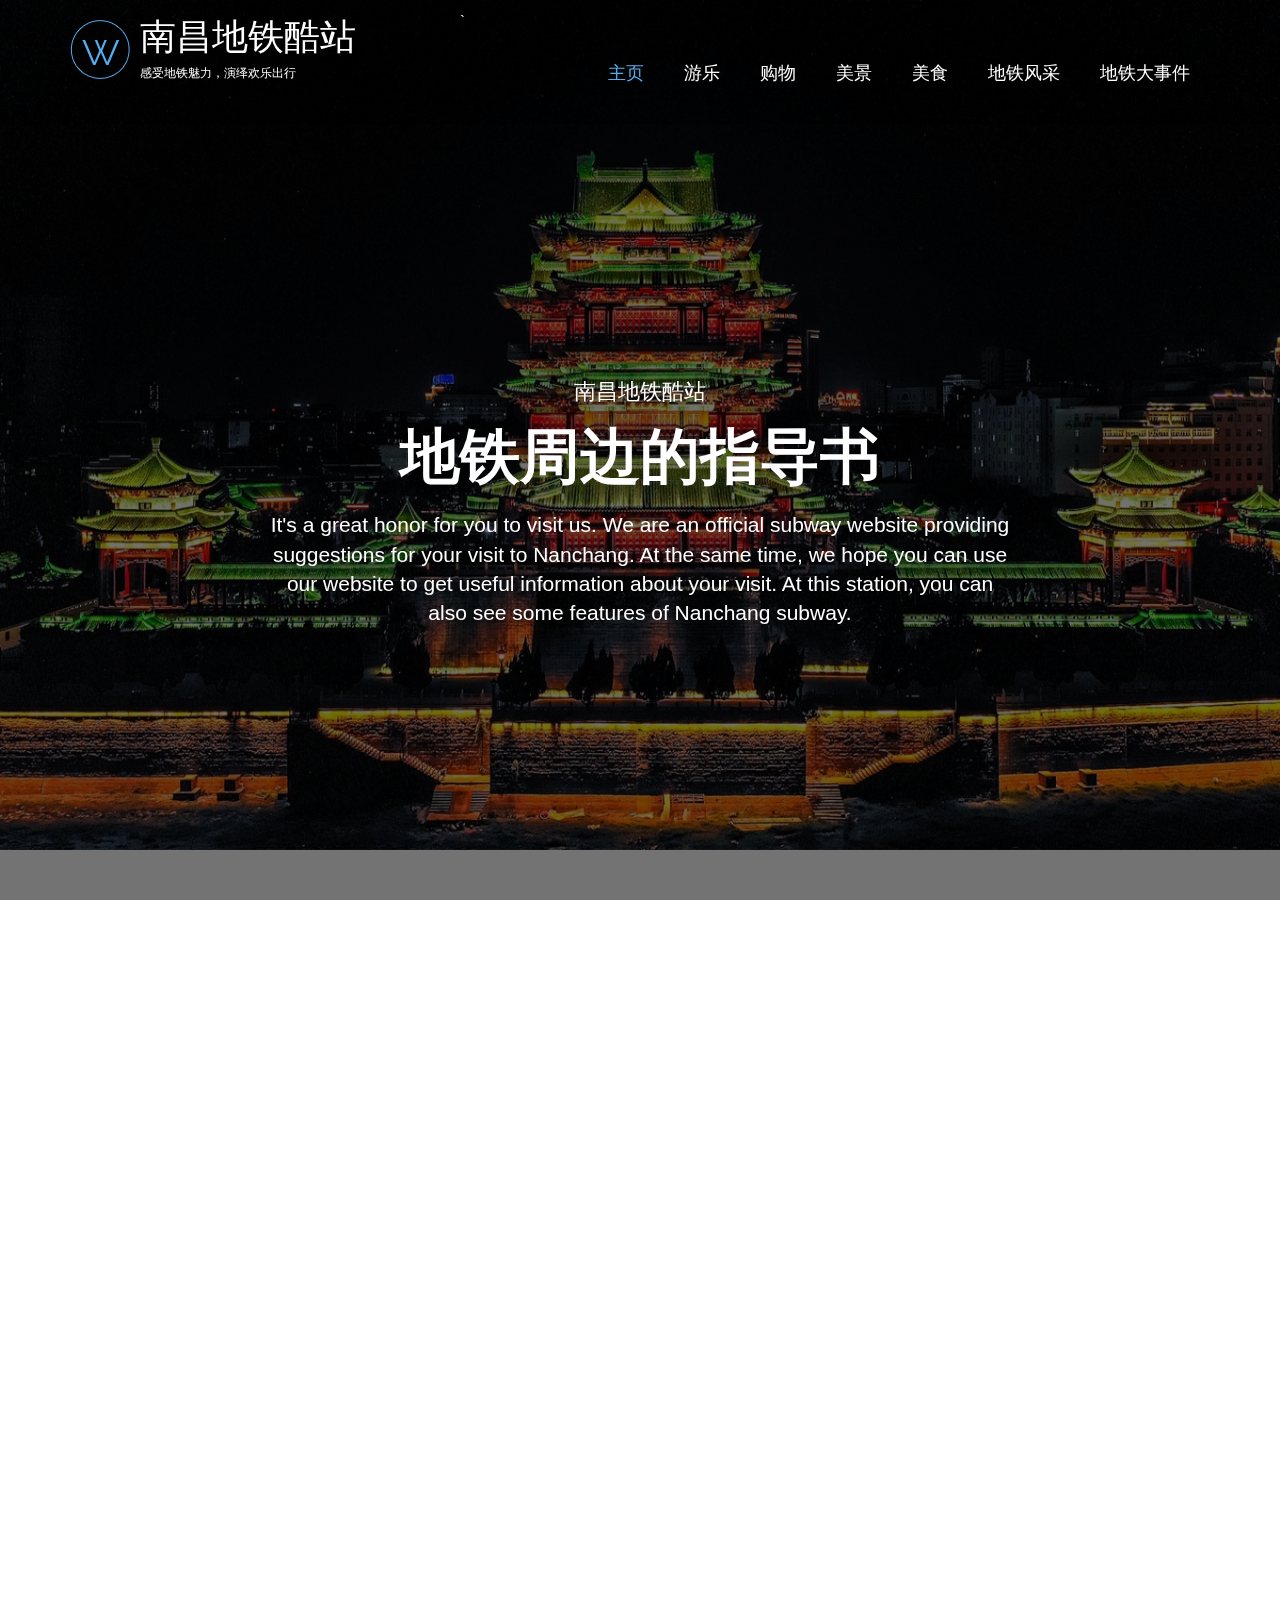
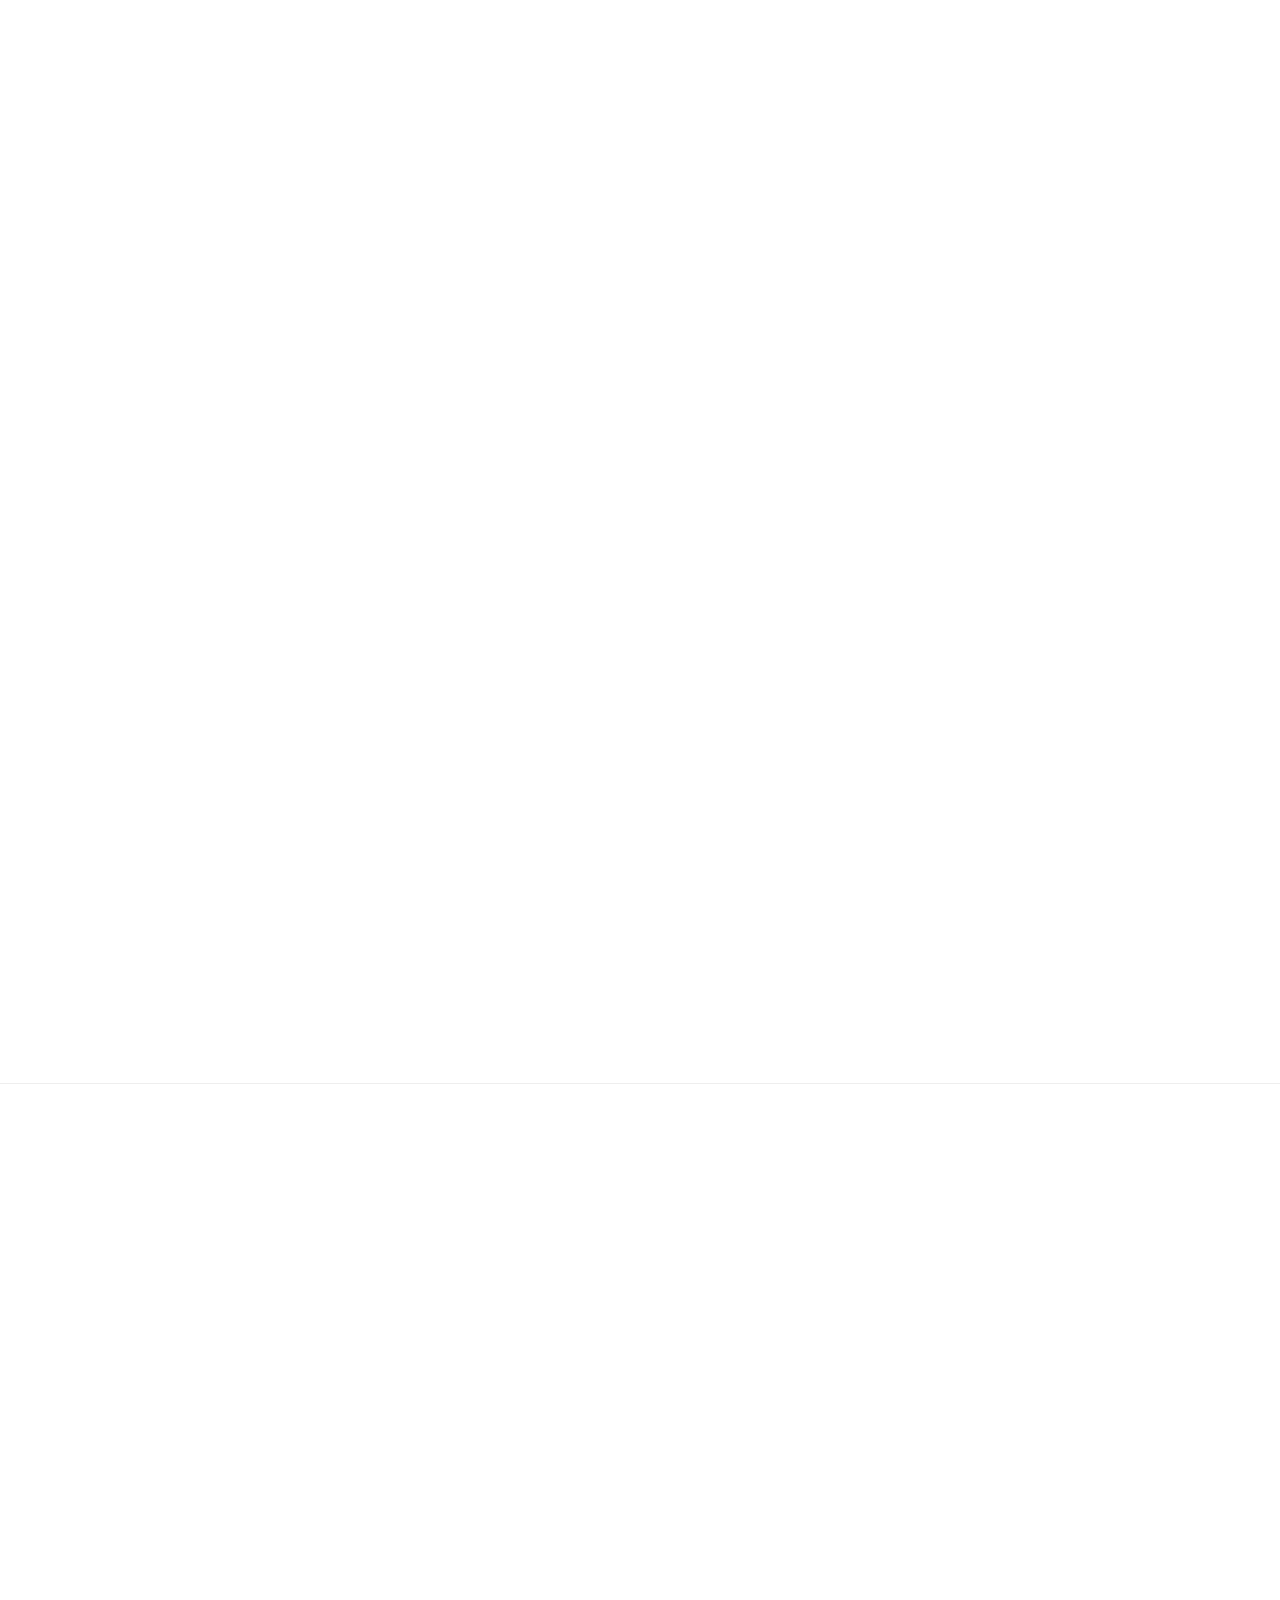
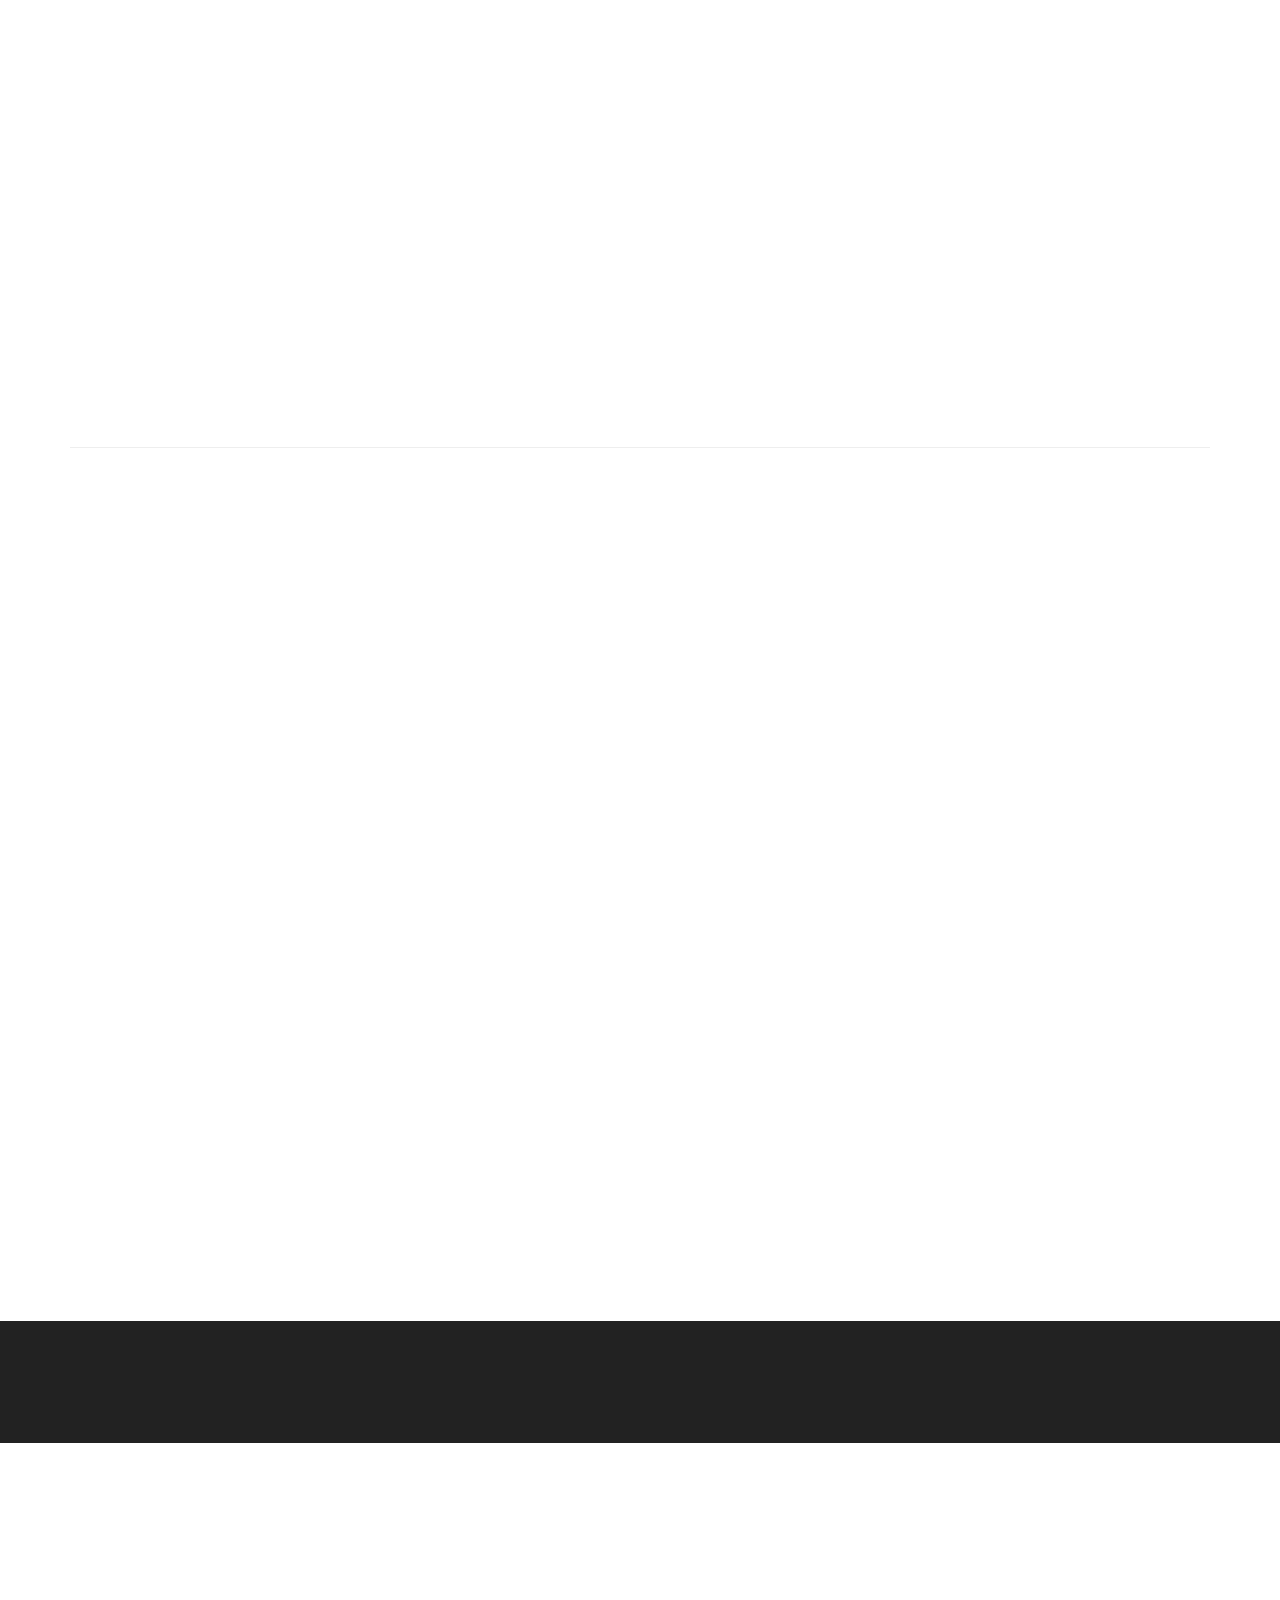
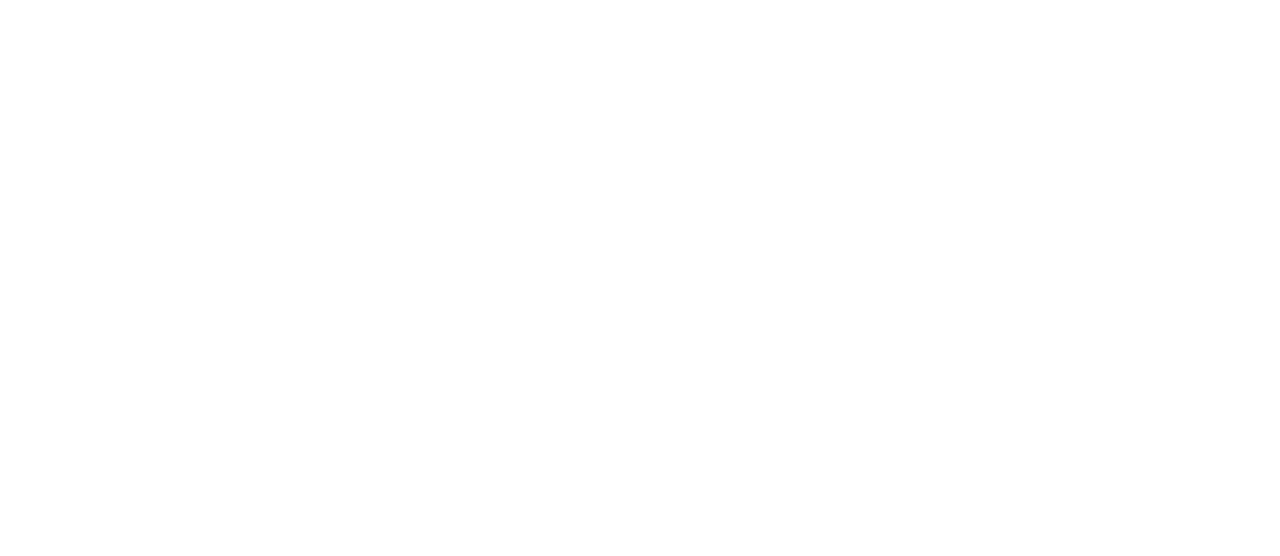
==== commit d454cff7: "完成我的part全部" ====
--- a/网页大作业/code/code/index/index.html
+++ b/网页大作业/code/code/index/index.html
@@ -19,7 +19,7 @@
             <div class="col-md-4">
               <div class="header-left clearfix">
                 <div class="logo smooth-scroll">
-                  <a href="#"><img id="logo" src="../images/logo.png" alt="Worthy"></a>
+                  <a href="index.html"><img id="logo" src="../images/logo.png" alt="Worthy"></a>
                 </div>
                 
                 <div class="site-name-and-slogan smooth-scroll">
@@ -44,12 +44,13 @@
                         </div>
                         <div class="collapse navbar-collapse scrollspy smooth-scroll" id="navbar-collapse-1">
                           <ul class="nav navbar-nav navbar-right">
-                            <li class="active"><a href="">主页</a></li>
+                            <li class="active"><a href="主页.html">主页</a></li>
                             <li><a href="#">游乐</a></li>
                             <li><a href="#">购物</a></li>
                             <li><a href="#">美景</a></li>
                             <li><a href="#">美食</a></li>
-                            <li><a href="#">地铁风采</a></li>
+                            <li><a href="地铁风采.html">地铁风采</a></li>
+                            <li><a href="南昌地铁大事件.html">地铁大事件</a></li>
                           </ul>
                         </div>
                       </div>
@@ -485,7 +486,7 @@
       <footer id="footer">
         <div class="footer section">
           <div class="container">
-            <h1 class="title text-center wow bounce" id="contact">联系 我们</h1>
+            <h1 class="title text-center wow bounce" id="contact"><a href="关于.html">联系 我们</a></h1>
             <div class="space"></div>
             <div class="row">
               <div class="col-sm-6 wow bounceInLeft">
